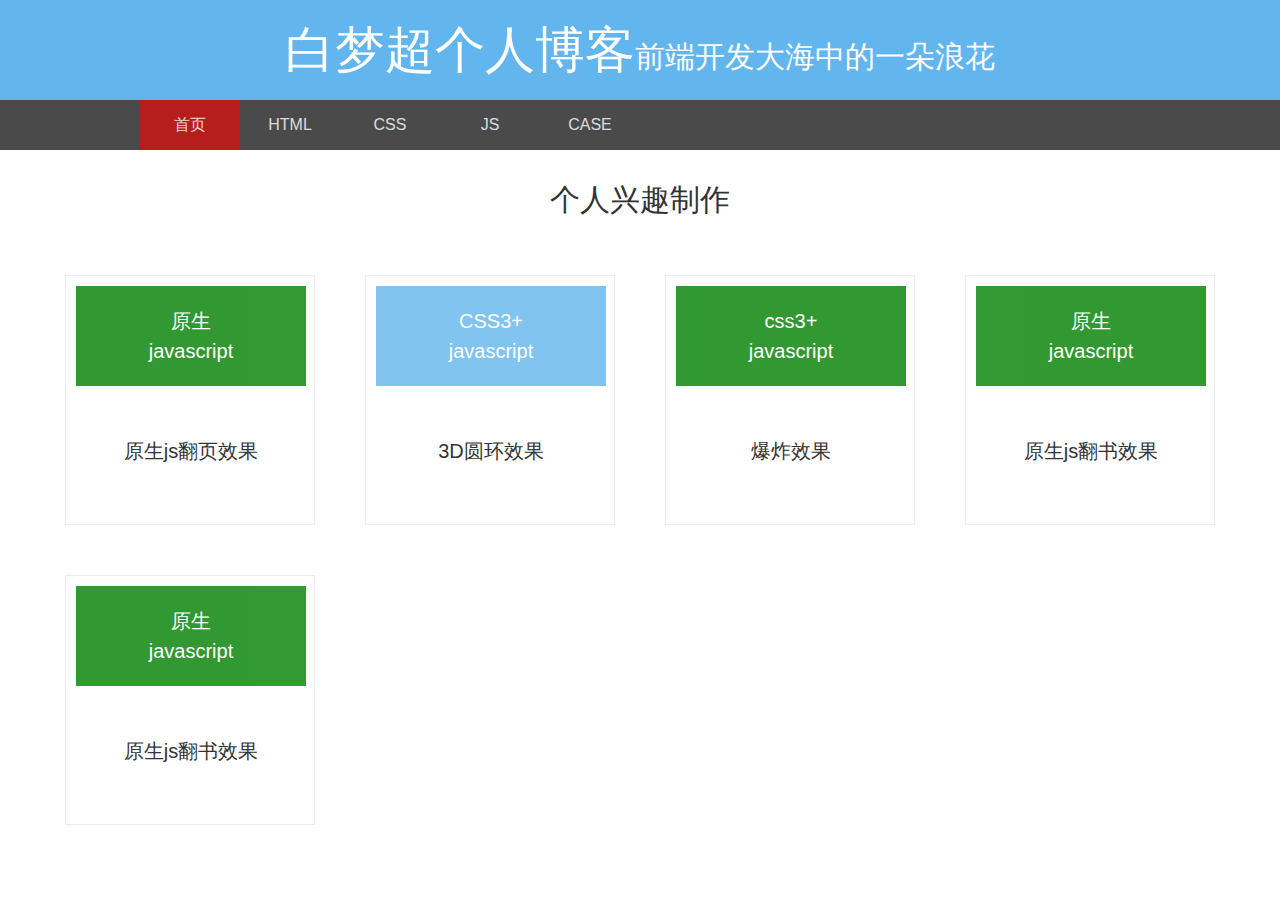
==== views/case.html @ 9ae89724 "v1.0.0" ====
<html>
<head>
<meta charset="utf-8">
<link rel="stylesheet" type="text/css" href="../css/style.css" />
</head>
<body class="case">
	<div class="head">
		<div class="top">
			<p><span>白梦超个人博客</span>前端开发大海中的一朵浪花</p>
		</div>
		<div class="nav">
			<ul class="nav">
				<li><a href="/">首页</a></li>
				<li><a href="">HTML</a></li>
				<li><a href="">CSS</a></li>
				<li><a href="">JS</a></li>
				<li><a href="">CASE</a></li>
				<li id="li"></li>
			</ul>
		</div>
	</div>
	<div class="main">
		<div class="title">个人兴趣制作</div>
		<div class="cases">
			<a href="/views/case/case_1.html" target="_blank">
				<div class="case">
					<dl>
						<dt>原生<br/>javascript</dt>
						<dd>原生js翻页效果</dd>
					</dl>
				</div>
			</a>
			<a href="/views/case/case_2.html" target="_blank">
				<div class="case blue">
					<dl>
						<dt>CSS3+<br/>javascript</dt>
						<dd>3D圆环效果</dd>
					</dl>
				</div>
			</a>
			<a href="/views/case/case_3.html" target="_blank">
				<div class="case">
					<dl>
						<dt>css3+<br/>javascript</dt>
						<dd>爆炸效果</dd>
					</dl>
				</div>
			</a>
			<div class="case">
				<dl>
					<dt>原生<br/>javascript</dt>
					<dd>原生js翻书效果</dd>
				</dl>
			</div>
			<div class="case">
				<dl>
					<dt>原生<br/>javascript</dt>
					<dd>原生js翻书效果</dd>
				</dl>
			</div>
		</div>
	</div>
	<script type='text/javascript' src=""></script>
</body>
</html>
---- css/style.css ----
html,body,h1,h2,h3,h4,h5,h6,hr,p,ul,li,form,button,input,textarea,th,td,div,dl,dt,dd,figure,figcaption{margin:0;padding:0;border:0;font-size:14px;font-family:"微软雅黑","Arial";color:#333;box-sizing:border-box}select{outline:none}ul,ol{list-style:none}.gray{background-color:#f5f5f5 !important;cursor:default !important}a{text-decoration:none;outline:none;color:#333;font-family:"微软雅黑","Arial";font-size:14px}a:hover{text-decoration:none;color:#222}img{display:block;border:none;height:auto;width:auto\9;-ms-interpolation-mode:bicubic}input:focus{outline:none}.li_click{cursor:pointer}.content{width:1200px;margin:0 auto}.min-content{min-width:1200px}#editor{font-size:14px;line-height:2}#editor img{margin:0 auto}body.index div.head{width:100%;background:#63b6ed}body.index div.head div.top{width:1200px;height:100px;margin:0 auto;transition:all 1s ease}body.index div.head div.top p{width:100%;line-height:100px;font-size:30px;text-align:center;color:#fff}body.index div.head div.top p span{font-size:50px}body.index div.head div.top:hover{letter-spacing:6px}body.index div.head div.nav{width:100%;background:#4a4a4a}body.index div.head div.nav ul{width:1000px;height:50px;margin:0 auto;position:relative}body.index div.head div.nav ul li{position:relative;width:100px;height:50px;float:left;text-align:center;line-height:50px;z-index:99}body.index div.head div.nav ul li a{display:inline-block;width:100%;height:100%;color:#fff;font-size:16px;opacity:.8}body.index div.head div.nav ul li#li{position:absolute;top:0;left:0;width:100px;height:50px;background:#f00;opacity:.6;z-index:2}body.case div.head{width:100%;background:#63b6ed}body.case div.head div.top{width:1200px;height:100px;margin:0 auto;transition:all 1s ease}body.case div.head div.top p{width:100%;line-height:100px;font-size:30px;text-align:center;color:#fff}body.case div.head div.top p span{font-size:50px}body.case div.head div.top:hover{letter-spacing:6px}body.case div.head div.nav{width:100%;background:#4a4a4a}body.case div.head div.nav ul{width:1000px;height:50px;margin:0 auto;position:relative}body.case div.head div.nav ul li{position:relative;width:100px;height:50px;float:left;text-align:center;line-height:50px;z-index:99}body.case div.head div.nav ul li a{display:inline-block;width:100%;height:100%;color:#fff;font-size:16px;opacity:.8}body.case div.head div.nav ul li#li{position:absolute;top:0;left:0;width:100px;height:50px;background:#f00;opacity:.6;z-index:2}body.case div.main{width:1200px;margin:0 auto}body.case div.main div.title{width:100%;height:100px;line-height:100px;font-size:30px;text-align:center}body.case div.main div.cases{width:100%}body.case div.main div.cases div.case{width:250px;height:250px;border:1px solid #ececec;transition:all .5s ease;float:left;margin:25px}body.case div.main div.cases div.case dl{width:230px;height:230px;margin:10px}body.case div.main div.cases div.case dl dt{width:230px;height:100px;background:#008000;text-align:center;line-height:30px;font-size:20px;color:#fff;display:table-cell;vertical-align:middle;opacity:.8}body.case div.main div.cases div.case dl dd{width:230px;height:130px;line-height:130px;font-size:20px;text-align:center}body.case div.main div.cases div.case:hover{transform:scale(1.1)}body.case div.main div.cases div.blue dl dt{background:#63b6ed}/*# sourceMappingURL=style.css.map */
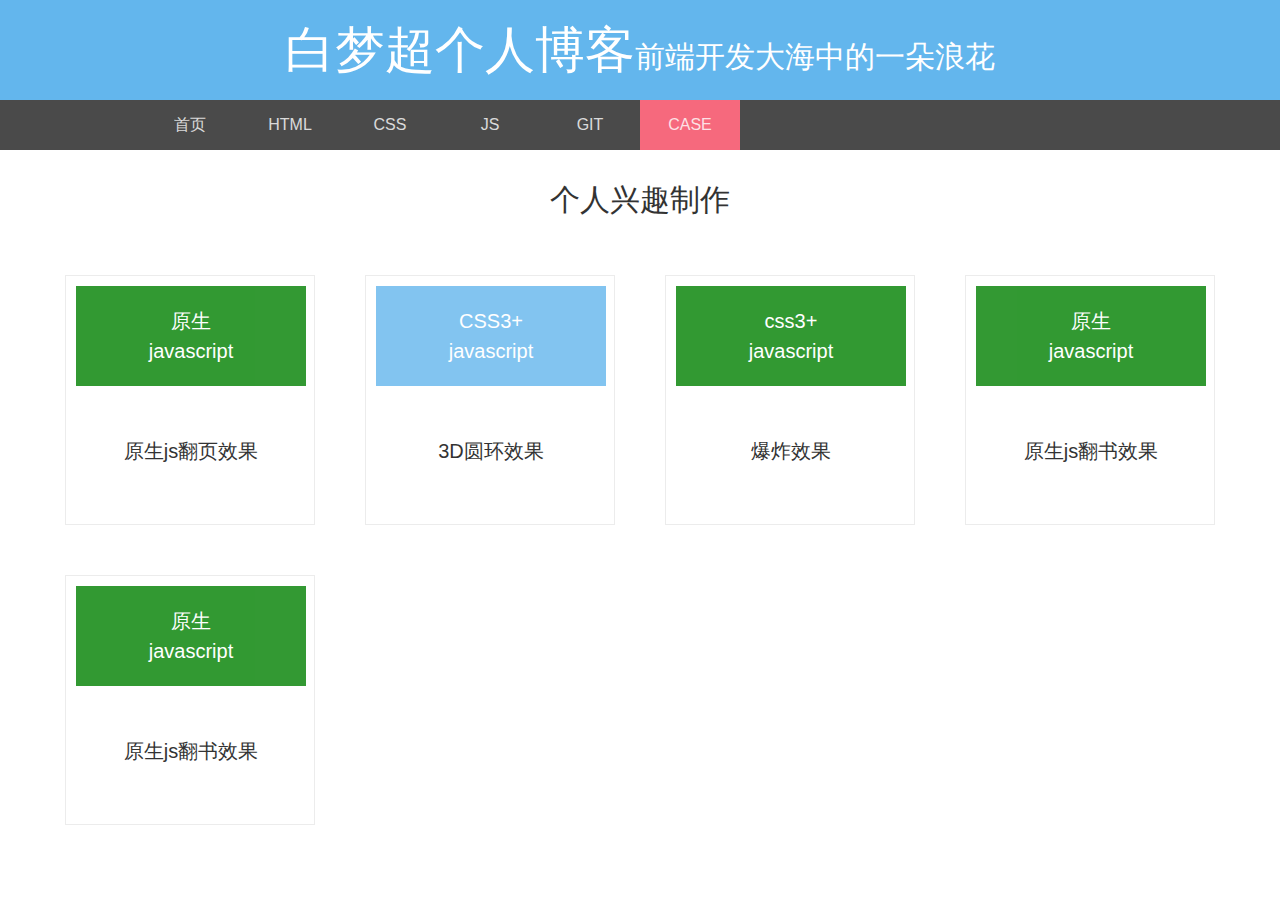
==== commit 821d2b06: "add git page" ====
--- a/views/case.html
+++ b/views/case.html
@@ -4,7 +4,7 @@
 <link rel="stylesheet" type="text/css" href="../css/style.css" />
 </head>
 <body class="case">
-	<div class="head">
+	<div class="html_head">
 		<div class="top">
 			<p><span>白梦超个人博客</span>前端开发大海中的一朵浪花</p>
 		</div>
@@ -14,8 +14,8 @@
 				<li><a href="">HTML</a></li>
 				<li><a href="">CSS</a></li>
 				<li><a href="">JS</a></li>
-				<li><a href="">CASE</a></li>
-				<li id="li"></li>
+				<li><a href="/views/git.html">GIT</a></li>
+				<li class="on"><a href="/views/case.html">CASE</a></li>
 			</ul>
 		</div>
 	</div>
--- a/css/style.css
+++ b/css/style.css
@@ -1 +1 @@
-html,body,h1,h2,h3,h4,h5,h6,hr,p,ul,li,form,button,input,textarea,th,td,div,dl,dt,dd,figure,figcaption{margin:0;padding:0;border:0;font-size:14px;font-family:"微软雅黑","Arial";color:#333;box-sizing:border-box}select{outline:none}ul,ol{list-style:none}.gray{background-color:#f5f5f5 !important;cursor:default !important}a{text-decoration:none;outline:none;color:#333;font-family:"微软雅黑","Arial";font-size:14px}a:hover{text-decoration:none;color:#222}img{display:block;border:none;height:auto;width:auto\9;-ms-interpolation-mode:bicubic}input:focus{outline:none}.li_click{cursor:pointer}.content{width:1200px;margin:0 auto}.min-content{min-width:1200px}#editor{font-size:14px;line-height:2}#editor img{margin:0 auto}body.index div.head{width:100%;background:#63b6ed}body.index div.head div.top{width:1200px;height:100px;margin:0 auto;transition:all 1s ease}body.index div.head div.top p{width:100%;line-height:100px;font-size:30px;text-align:center;color:#fff}body.index div.head div.top p span{font-size:50px}body.index div.head div.top:hover{letter-spacing:6px}body.index div.head div.nav{width:100%;background:#4a4a4a}body.index div.head div.nav ul{width:1000px;height:50px;margin:0 auto;position:relative}body.index div.head div.nav ul li{position:relative;width:100px;height:50px;float:left;text-align:center;line-height:50px;z-index:99}body.index div.head div.nav ul li a{display:inline-block;width:100%;height:100%;color:#fff;font-size:16px;opacity:.8}body.index div.head div.nav ul li#li{position:absolute;top:0;left:0;width:100px;height:50px;background:#f00;opacity:.6;z-index:2}body.case div.head{width:100%;background:#63b6ed}body.case div.head div.top{width:1200px;height:100px;margin:0 auto;transition:all 1s ease}body.case div.head div.top p{width:100%;line-height:100px;font-size:30px;text-align:center;color:#fff}body.case div.head div.top p span{font-size:50px}body.case div.head div.top:hover{letter-spacing:6px}body.case div.head div.nav{width:100%;background:#4a4a4a}body.case div.head div.nav ul{width:1000px;height:50px;margin:0 auto;position:relative}body.case div.head div.nav ul li{position:relative;width:100px;height:50px;float:left;text-align:center;line-height:50px;z-index:99}body.case div.head div.nav ul li a{display:inline-block;width:100%;height:100%;color:#fff;font-size:16px;opacity:.8}body.case div.head div.nav ul li#li{position:absolute;top:0;left:0;width:100px;height:50px;background:#f00;opacity:.6;z-index:2}body.case div.main{width:1200px;margin:0 auto}body.case div.main div.title{width:100%;height:100px;line-height:100px;font-size:30px;text-align:center}body.case div.main div.cases{width:100%}body.case div.main div.cases div.case{width:250px;height:250px;border:1px solid #ececec;transition:all .5s ease;float:left;margin:25px}body.case div.main div.cases div.case dl{width:230px;height:230px;margin:10px}body.case div.main div.cases div.case dl dt{width:230px;height:100px;background:#008000;text-align:center;line-height:30px;font-size:20px;color:#fff;display:table-cell;vertical-align:middle;opacity:.8}body.case div.main div.cases div.case dl dd{width:230px;height:130px;line-height:130px;font-size:20px;text-align:center}body.case div.main div.cases div.case:hover{transform:scale(1.1)}body.case div.main div.cases div.blue dl dt{background:#63b6ed}/*# sourceMappingURL=style.css.map */+html,body,h1,h2,h3,h4,h5,h6,hr,p,ul,li,form,button,input,textarea,th,td,div,dl,dt,dd,figure,figcaption{margin:0;padding:0;font-size:14px;font-family:"微软雅黑","Arial";color:#333;box-sizing:border-box}select{outline:none}ul,ol{list-style:none}.gray{background-color:#f5f5f5 !important;cursor:default !important}a{text-decoration:none;outline:none;color:#333;font-family:"微软雅黑","Arial";font-size:14px}a:hover{text-decoration:none;color:#222}img{display:block;border:none;height:auto;width:auto\9;-ms-interpolation-mode:bicubic}input:focus{outline:none}.li_click{cursor:pointer}.content{width:1200px;margin:0 auto}.min-content{min-width:1200px}#editor{font-size:14px;line-height:2}#editor img{margin:0 auto}div.html_head{width:100%;background:#63b6ed}div.html_head div.top{width:1200px;height:100px;margin:0 auto;transition:all 1s ease}div.html_head div.top p{width:100%;line-height:100px;font-size:30px;text-align:center;color:#fff}div.html_head div.top p span{font-size:50px}div.html_head div.top:hover{letter-spacing:6px}div.html_head div.nav{width:100%;background:#4a4a4a}div.html_head div.nav ul{width:1000px;height:50px;margin:0 auto;position:relative}div.html_head div.nav ul li{position:relative;width:100px;height:50px;float:left;text-align:center;line-height:50px;z-index:99}div.html_head div.nav ul li a{display:inline-block;width:100%;height:100%;color:#fff;font-size:16px;opacity:.8}div.html_head div.nav ul li.on{background:#f6697d}body.case div.main{width:1200px;margin:0 auto}body.case div.main div.title{width:100%;height:100px;line-height:100px;font-size:30px;text-align:center}body.case div.main div.cases{width:100%}body.case div.main div.cases div.case{width:250px;height:250px;border:1px solid #ececec;transition:all .5s ease;float:left;margin:25px}body.case div.main div.cases div.case dl{width:230px;height:230px;margin:10px}body.case div.main div.cases div.case dl dt{width:230px;height:100px;background:#008000;text-align:center;line-height:30px;font-size:20px;color:#fff;display:table-cell;vertical-align:middle;opacity:.8}body.case div.main div.cases div.case dl dd{width:230px;height:130px;line-height:130px;font-size:20px;text-align:center}body.case div.main div.cases div.case:hover{transform:scale(1.1)}body.case div.main div.cases div.blue dl dt{background:#63b6ed}html,body,h1,h2,h3,h4,h5,h6,hr,p,ul,li,form,button,input,textarea,th,td,div,dl,dt,dd{margin:0;padding:0}body.git{font-family:"微软雅黑";background:#bbdaf7}body.git section.main{width:1000px;margin:0 auto}body.git section.main div.title h2{font-size:30px;line-height:80px;font-weight:normal}body.git section.main div.title ul{margin-top:20px}body.git section.main div.title ul li{line-height:30px;list-style:inside;font-size:14px;text-indent:20px}body.git section.main div.directive{margin-top:20px}body.git section.main div.directive h3.directive_title{font-size:30px;line-height:60px;font-weight:normal}body.git section.main div.directive p{line-height:30px;font-size:16px;margin:20px 0}body.git section.main div.directive p span.color{display:inline-block;background:#f6697d;border-radius:5px;padding:0 5px;color:#fff}body.git section.main div.directive div.code{margin:20px 0;border-radius:10px;border:5px solid #999;padding:10px 20px;background:#f5f2f0;font-size:16px;line-height:30px}body.git section.main div.question_title{margin-top:60px}body.git section.main div.question_title h2{font-size:30px;line-height:60px;font-weight:normal}body.git section.main div.question{margin:20px 0}body.git section.main div.question h2.title{font-size:20px;line-height:50px;color:#000;font-weight:normal}body.git section.main div.question p{line-height:30px;font-size:16px;color:#333;margin:10px 0}body.git section.main div.question p span.color{display:inline-block;background:#f6697d;border-radius:5px;padding:0 5px;color:#fff}/*# sourceMappingURL=style.css.map */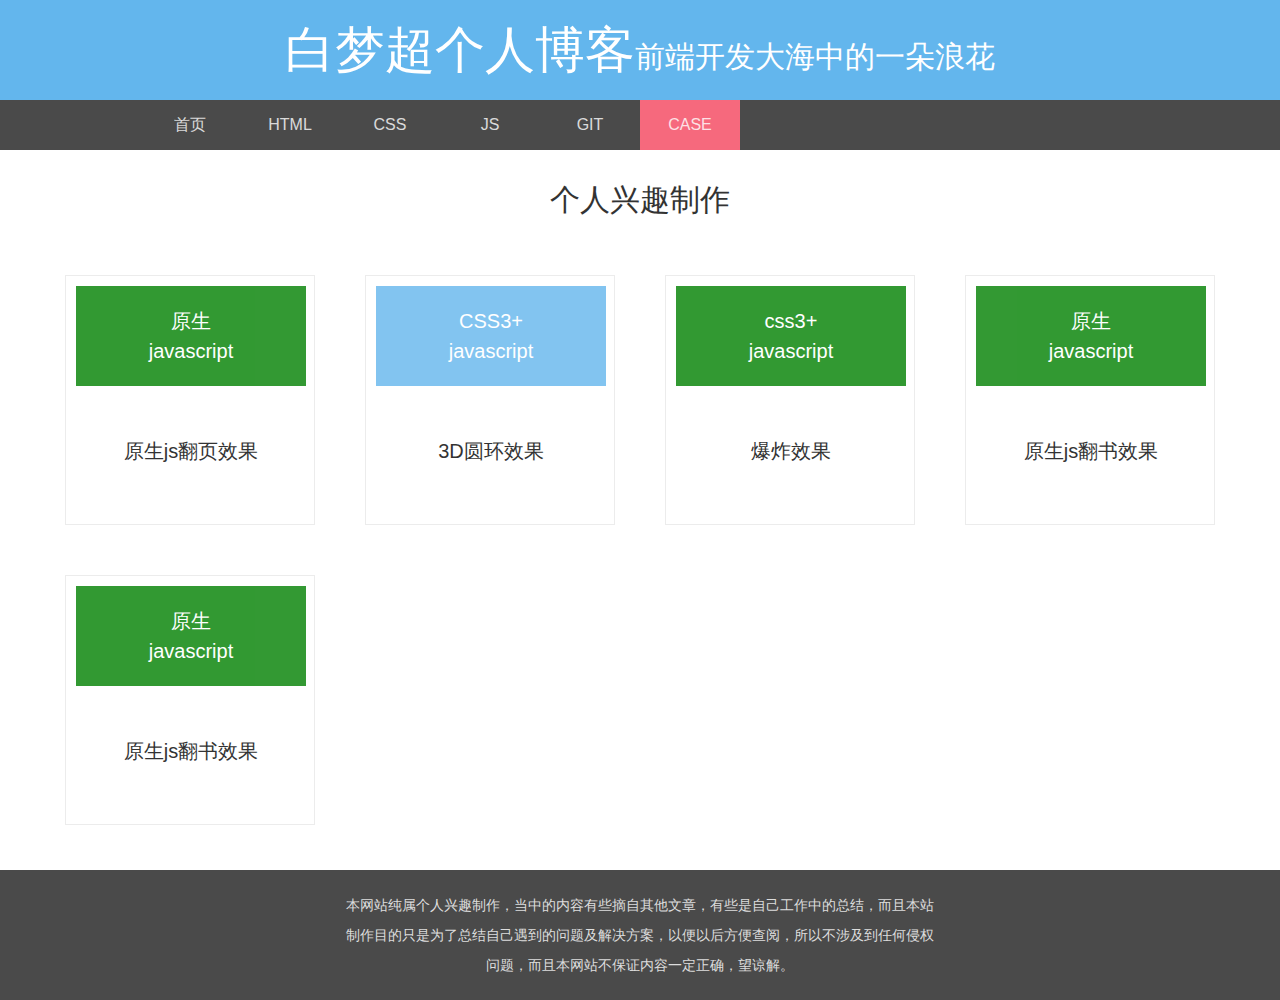
==== commit 2d990930: "add foot" ====
--- a/views/case.html
+++ b/views/case.html
@@ -60,6 +60,9 @@
 			</div>
 		</div>
 	</div>
+	<div class="html_foot">
+		<p>本网站纯属个人兴趣制作，当中的内容有些摘自其他文章，有些是自己工作中的总结，而且本站制作目的只是为了总结自己遇到的问题及解决方案，以便以后方便查阅，所以不涉及到任何侵权问题，而且本网站不保证内容一定正确，望谅解。</p>
+	</div>
 	<script type='text/javascript' src=""></script>
 </body>
 </html>--- a/css/style.css
+++ b/css/style.css
@@ -1 +1 @@
-html,body,h1,h2,h3,h4,h5,h6,hr,p,ul,li,form,button,input,textarea,th,td,div,dl,dt,dd,figure,figcaption{margin:0;padding:0;font-size:14px;font-family:"微软雅黑","Arial";color:#333;box-sizing:border-box}select{outline:none}ul,ol{list-style:none}.gray{background-color:#f5f5f5 !important;cursor:default !important}a{text-decoration:none;outline:none;color:#333;font-family:"微软雅黑","Arial";font-size:14px}a:hover{text-decoration:none;color:#222}img{display:block;border:none;height:auto;width:auto\9;-ms-interpolation-mode:bicubic}input:focus{outline:none}.li_click{cursor:pointer}.content{width:1200px;margin:0 auto}.min-content{min-width:1200px}#editor{font-size:14px;line-height:2}#editor img{margin:0 auto}div.html_head{width:100%;background:#63b6ed}div.html_head div.top{width:1200px;height:100px;margin:0 auto;transition:all 1s ease}div.html_head div.top p{width:100%;line-height:100px;font-size:30px;text-align:center;color:#fff}div.html_head div.top p span{font-size:50px}div.html_head div.top:hover{letter-spacing:6px}div.html_head div.nav{width:100%;background:#4a4a4a}div.html_head div.nav ul{width:1000px;height:50px;margin:0 auto;position:relative}div.html_head div.nav ul li{position:relative;width:100px;height:50px;float:left;text-align:center;line-height:50px;z-index:99}div.html_head div.nav ul li a{display:inline-block;width:100%;height:100%;color:#fff;font-size:16px;opacity:.8}div.html_head div.nav ul li.on{background:#f6697d}body.case div.main{width:1200px;margin:0 auto}body.case div.main div.title{width:100%;height:100px;line-height:100px;font-size:30px;text-align:center}body.case div.main div.cases{width:100%}body.case div.main div.cases div.case{width:250px;height:250px;border:1px solid #ececec;transition:all .5s ease;float:left;margin:25px}body.case div.main div.cases div.case dl{width:230px;height:230px;margin:10px}body.case div.main div.cases div.case dl dt{width:230px;height:100px;background:#008000;text-align:center;line-height:30px;font-size:20px;color:#fff;display:table-cell;vertical-align:middle;opacity:.8}body.case div.main div.cases div.case dl dd{width:230px;height:130px;line-height:130px;font-size:20px;text-align:center}body.case div.main div.cases div.case:hover{transform:scale(1.1)}body.case div.main div.cases div.blue dl dt{background:#63b6ed}html,body,h1,h2,h3,h4,h5,h6,hr,p,ul,li,form,button,input,textarea,th,td,div,dl,dt,dd{margin:0;padding:0}body.git{font-family:"微软雅黑";background:#bbdaf7}body.git section.main{width:1000px;margin:0 auto}body.git section.main div.title h2{font-size:30px;line-height:80px;font-weight:normal}body.git section.main div.title ul{margin-top:20px}body.git section.main div.title ul li{line-height:30px;list-style:inside;font-size:14px;text-indent:20px}body.git section.main div.directive{margin-top:20px}body.git section.main div.directive h3.directive_title{font-size:30px;line-height:60px;font-weight:normal}body.git section.main div.directive p{line-height:30px;font-size:16px;margin:20px 0}body.git section.main div.directive p span.color{display:inline-block;background:#f6697d;border-radius:5px;padding:0 5px;color:#fff}body.git section.main div.directive div.code{margin:20px 0;border-radius:10px;border:5px solid #999;padding:10px 20px;background:#f5f2f0;font-size:16px;line-height:30px}body.git section.main div.question_title{margin-top:60px}body.git section.main div.question_title h2{font-size:30px;line-height:60px;font-weight:normal}body.git section.main div.question{margin:20px 0}body.git section.main div.question h2.title{font-size:20px;line-height:50px;color:#000;font-weight:normal}body.git section.main div.question p{line-height:30px;font-size:16px;color:#333;margin:10px 0}body.git section.main div.question p span.color{display:inline-block;background:#f6697d;border-radius:5px;padding:0 5px;color:#fff}/*# sourceMappingURL=style.css.map */+html,body,h1,h2,h3,h4,h5,h6,hr,p,ul,li,form,button,input,textarea,th,td,div,dl,dt,dd,figure,figcaption{margin:0;padding:0;font-size:14px;font-family:"微软雅黑","Arial";color:#333;box-sizing:border-box}select{outline:none}ul,ol{list-style:none}.gray{background-color:#f5f5f5 !important;cursor:default !important}a{text-decoration:none;outline:none;color:#333;font-family:"微软雅黑","Arial";font-size:14px}a:hover{text-decoration:none;color:#222}img{display:block;border:none;height:auto;width:auto\9;-ms-interpolation-mode:bicubic}input:focus{outline:none}.li_click{cursor:pointer}.content{width:1200px;margin:0 auto}.min-content{min-width:1200px}#editor{font-size:14px;line-height:2}#editor img{margin:0 auto}div.html_head{width:100%;background:#63b6ed}div.html_head div.top{width:1200px;height:100px;margin:0 auto;transition:all 1s ease}div.html_head div.top p{width:100%;line-height:100px;font-size:30px;text-align:center;color:#fff}div.html_head div.top p span{font-size:50px}div.html_head div.top:hover{letter-spacing:6px}div.html_head div.nav{width:100%;background:#4a4a4a}div.html_head div.nav ul{width:1000px;height:50px;margin:0 auto;position:relative}div.html_head div.nav ul li{position:relative;width:100px;height:50px;float:left;text-align:center;line-height:50px;z-index:99}div.html_head div.nav ul li a{display:inline-block;width:100%;height:100%;color:#fff;font-size:16px;opacity:.8}div.html_head div.nav ul li.on{background:#f6697d}div.html_foot{width:100%;background:#4a4a4a;padding:20px 0;margin-top:20px}div.html_foot p{font-size:14px;line-height:30px;width:600px;margin:0 auto;color:#ddd;text-align:center}body.case div.main{width:1200px;margin:0 auto}body.case div.main div.title{width:100%;height:100px;line-height:100px;font-size:30px;text-align:center}body.case div.main div.cases{width:100%}body.case div.main div.cases div.case{width:250px;height:250px;border:1px solid #ececec;transition:all .5s ease;float:left;margin:25px}body.case div.main div.cases div.case dl{width:230px;height:230px;margin:10px}body.case div.main div.cases div.case dl dt{width:230px;height:100px;background:#008000;text-align:center;line-height:30px;font-size:20px;color:#fff;display:table-cell;vertical-align:middle;opacity:.8}body.case div.main div.cases div.case dl dd{width:230px;height:130px;line-height:130px;font-size:20px;text-align:center}body.case div.main div.cases div.case:hover{transform:scale(1.1)}body.case div.main div.cases div.blue dl dt{background:#63b6ed}body.case div.main div.cases:after{content:'.';display:block;width:0;height:0;overflow:hidden;visibility:hidden;clear:both}html,body,h1,h2,h3,h4,h5,h6,hr,p,ul,li,form,button,input,textarea,th,td,div,dl,dt,dd{margin:0;padding:0}body.git{font-family:"微软雅黑";background:#bbdaf7}body.git section.main{width:1000px;margin:0 auto}body.git section.main div.title h2{font-size:30px;line-height:80px;font-weight:normal}body.git section.main div.title ul{margin-top:20px}body.git section.main div.title ul li{line-height:30px;list-style:inside;font-size:14px;text-indent:20px}body.git section.main div.directive{margin-top:20px}body.git section.main div.directive h3.directive_title{font-size:30px;line-height:60px;font-weight:normal}body.git section.main div.directive p{line-height:30px;font-size:16px;margin:20px 0}body.git section.main div.directive p span.color{display:inline-block;background:#f6697d;border-radius:5px;padding:0 5px;color:#fff}body.git section.main div.directive div.code{margin:20px 0;border-radius:10px;border:5px solid #999;padding:10px 20px;background:#f5f2f0;font-size:16px;line-height:30px}body.git section.main div.question_title{margin-top:60px}body.git section.main div.question_title h2{font-size:30px;line-height:60px;font-weight:normal}body.git section.main div.question{margin:20px 0}body.git section.main div.question h2.title{font-size:20px;line-height:50px;color:#000;font-weight:normal}body.git section.main div.question p{line-height:30px;font-size:16px;color:#333;margin:10px 0}body.git section.main div.question p span.color{display:inline-block;background:#f6697d;border-radius:5px;padding:0 5px;color:#fff}/*# sourceMappingURL=style.css.map */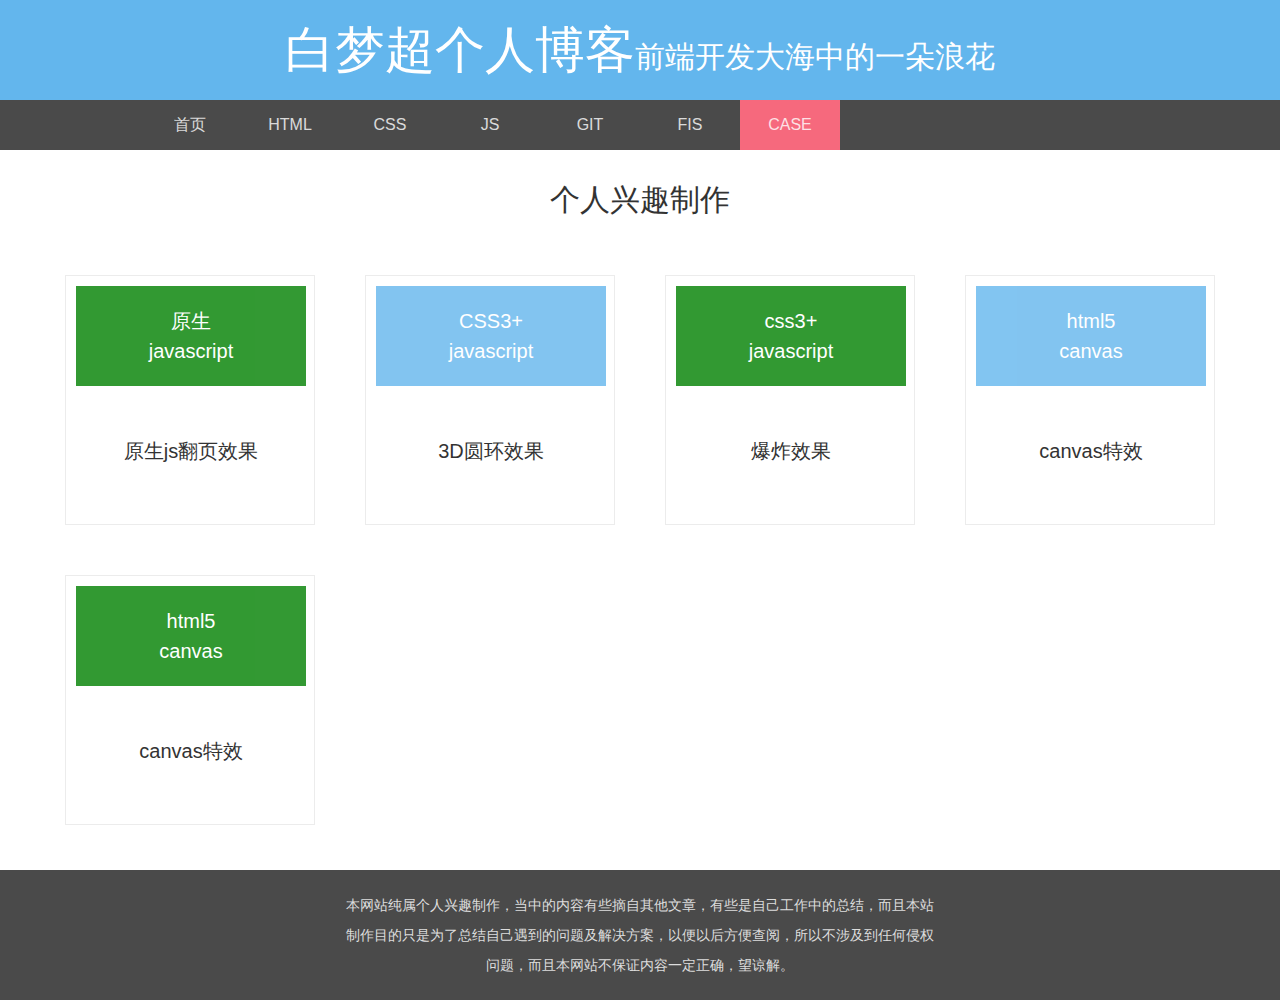
==== commit b399ff28: "add css.html,case_canvas1.html, case_canvas2.html, fis.html" ====
--- a/views/case.html
+++ b/views/case.html
@@ -15,6 +15,7 @@
 				<li><a href="">CSS</a></li>
 				<li><a href="">JS</a></li>
 				<li><a href="/views/git.html">GIT</a></li>
+				<li><a href="/views/fis.html">FIS</a></li>
 				<li class="on"><a href="/views/case.html">CASE</a></li>
 			</ul>
 		</div>
@@ -46,18 +47,22 @@
 					</dl>
 				</div>
 			</a>
-			<div class="case">
-				<dl>
-					<dt>原生<br/>javascript</dt>
-					<dd>原生js翻书效果</dd>
-				</dl>
-			</div>
-			<div class="case">
-				<dl>
-					<dt>原生<br/>javascript</dt>
-					<dd>原生js翻书效果</dd>
-				</dl>
-			</div>
+			<a href="/views/case/case_canvas1.html" target="_blank">
+				<div class="case blue">
+					<dl>
+						<dt>html5<br/>canvas</dt>
+						<dd>canvas特效</dd>
+					</dl>
+				</div>
+			</a>
+			<a href="/views/case/case_canvas2.html" target="_blank">
+				<div class="case">
+					<dl>
+						<dt>html5<br/>canvas</dt>
+						<dd>canvas特效</dd>
+					</dl>
+				</div>
+			</a>
 		</div>
 	</div>
 	<div class="html_foot">
--- a/css/style.css
+++ b/css/style.css
@@ -1 +1 @@
-html,body,h1,h2,h3,h4,h5,h6,hr,p,ul,li,form,button,input,textarea,th,td,div,dl,dt,dd,figure,figcaption{margin:0;padding:0;font-size:14px;font-family:"微软雅黑","Arial";color:#333;box-sizing:border-box}select{outline:none}ul,ol{list-style:none}.gray{background-color:#f5f5f5 !important;cursor:default !important}a{text-decoration:none;outline:none;color:#333;font-family:"微软雅黑","Arial";font-size:14px}a:hover{text-decoration:none;color:#222}img{display:block;border:none;height:auto;width:auto\9;-ms-interpolation-mode:bicubic}input:focus{outline:none}.li_click{cursor:pointer}.content{width:1200px;margin:0 auto}.min-content{min-width:1200px}#editor{font-size:14px;line-height:2}#editor img{margin:0 auto}div.html_head{width:100%;background:#63b6ed}div.html_head div.top{width:1200px;height:100px;margin:0 auto;transition:all 1s ease}div.html_head div.top p{width:100%;line-height:100px;font-size:30px;text-align:center;color:#fff}div.html_head div.top p span{font-size:50px}div.html_head div.top:hover{letter-spacing:6px}div.html_head div.nav{width:100%;background:#4a4a4a}div.html_head div.nav ul{width:1000px;height:50px;margin:0 auto;position:relative}div.html_head div.nav ul li{position:relative;width:100px;height:50px;float:left;text-align:center;line-height:50px;z-index:99}div.html_head div.nav ul li a{display:inline-block;width:100%;height:100%;color:#fff;font-size:16px;opacity:.8}div.html_head div.nav ul li.on{background:#f6697d}div.html_foot{width:100%;background:#4a4a4a;padding:20px 0;margin-top:20px}div.html_foot p{font-size:14px;line-height:30px;width:600px;margin:0 auto;color:#ddd;text-align:center}body.case div.main{width:1200px;margin:0 auto}body.case div.main div.title{width:100%;height:100px;line-height:100px;font-size:30px;text-align:center}body.case div.main div.cases{width:100%}body.case div.main div.cases div.case{width:250px;height:250px;border:1px solid #ececec;transition:all .5s ease;float:left;margin:25px}body.case div.main div.cases div.case dl{width:230px;height:230px;margin:10px}body.case div.main div.cases div.case dl dt{width:230px;height:100px;background:#008000;text-align:center;line-height:30px;font-size:20px;color:#fff;display:table-cell;vertical-align:middle;opacity:.8}body.case div.main div.cases div.case dl dd{width:230px;height:130px;line-height:130px;font-size:20px;text-align:center}body.case div.main div.cases div.case:hover{transform:scale(1.1)}body.case div.main div.cases div.blue dl dt{background:#63b6ed}body.case div.main div.cases:after{content:'.';display:block;width:0;height:0;overflow:hidden;visibility:hidden;clear:both}html,body,h1,h2,h3,h4,h5,h6,hr,p,ul,li,form,button,input,textarea,th,td,div,dl,dt,dd{margin:0;padding:0}body.git{font-family:"微软雅黑";background:#bbdaf7}body.git section.main{width:1000px;margin:0 auto}body.git section.main div.title h2{font-size:30px;line-height:80px;font-weight:normal}body.git section.main div.title ul{margin-top:20px}body.git section.main div.title ul li{line-height:30px;list-style:inside;font-size:14px;text-indent:20px}body.git section.main div.directive{margin-top:20px}body.git section.main div.directive h3.directive_title{font-size:30px;line-height:60px;font-weight:normal}body.git section.main div.directive p{line-height:30px;font-size:16px;margin:20px 0}body.git section.main div.directive p span.color{display:inline-block;background:#f6697d;border-radius:5px;padding:0 5px;color:#fff}body.git section.main div.directive div.code{margin:20px 0;border-radius:10px;border:5px solid #999;padding:10px 20px;background:#f5f2f0;font-size:16px;line-height:30px}body.git section.main div.question_title{margin-top:60px}body.git section.main div.question_title h2{font-size:30px;line-height:60px;font-weight:normal}body.git section.main div.question{margin:20px 0}body.git section.main div.question h2.title{font-size:20px;line-height:50px;color:#000;font-weight:normal}body.git section.main div.question p{line-height:30px;font-size:16px;color:#333;margin:10px 0}body.git section.main div.question p span.color{display:inline-block;background:#f6697d;border-radius:5px;padding:0 5px;color:#fff}/*# sourceMappingURL=style.css.map */+html,body,h1,h2,h3,h4,h5,h6,hr,p,ul,li,form,button,input,textarea,th,td,div,dl,dt,dd,figure,figcaption{margin:0;padding:0;font-size:14px;font-family:"微软雅黑","Arial";color:#333;box-sizing:border-box}select{outline:none}ul,ol{list-style:none}.gray{background-color:#f5f5f5 !important;cursor:default !important}a{text-decoration:none;outline:none;color:#333;font-family:"微软雅黑","Arial";font-size:14px}a:hover{text-decoration:none;color:#222}img{display:block;border:none;height:auto;width:auto\9;-ms-interpolation-mode:bicubic}input:focus{outline:none}.li_click{cursor:pointer}.content{width:1200px;margin:0 auto}.min-content{min-width:1200px}#editor{font-size:14px;line-height:2}#editor img{margin:0 auto}div.html_head{width:100%;background:#63b6ed}div.html_head div.top{width:1200px;height:100px;margin:0 auto;transition:all 1s ease}div.html_head div.top p{width:100%;line-height:100px;font-size:30px;text-align:center;color:#fff}div.html_head div.top p span{font-size:50px}div.html_head div.top:hover{letter-spacing:6px}div.html_head div.nav{width:100%;background:#4a4a4a}div.html_head div.nav ul{width:1000px;height:50px;margin:0 auto;position:relative}div.html_head div.nav ul li{position:relative;width:100px;height:50px;float:left;text-align:center;line-height:50px;z-index:99}div.html_head div.nav ul li a{display:inline-block;width:100%;height:100%;color:#fff;font-size:16px;opacity:.8}div.html_head div.nav ul li.on{background:#f6697d}div.html_foot{width:100%;background:#4a4a4a;padding:20px 0;margin-top:20px}div.html_foot p{font-size:14px;line-height:30px;width:600px;margin:0 auto;color:#ddd;text-align:center}section.html_main{width:1000px;margin:0 auto}section.html_main div.title h2{font-size:30px;line-height:80px;font-weight:normal}section.html_main div.title ul{margin-top:20px}section.html_main div.title ul li{line-height:30px;list-style:inside;font-size:14px;text-indent:20px}section.html_main div.directive{margin-top:20px}section.html_main div.directive h3.directive_title{font-size:30px;line-height:60px;font-weight:normal}section.html_main div.directive p{line-height:30px;font-size:16px;margin:20px 0}section.html_main div.directive p span.color{display:inline-block;background:#f6697d;border-radius:5px;padding:0 5px;color:#fff}section.html_main div.directive div.code{margin:20px 0;border-radius:10px;border:5px solid #999;padding:10px 20px;background:#f5f2f0;font-size:16px;line-height:30px}section.html_main div.question_title{margin-top:60px}section.html_main div.question_title h2{font-size:30px;line-height:60px;font-weight:normal}section.html_main div.question{margin:20px 0}section.html_main div.question h2.title{font-size:20px;line-height:50px;color:#000;font-weight:normal}section.html_main div.question p{line-height:30px;font-size:16px;color:#333;margin:10px 0}section.html_main div.question p span.color{display:inline-block;background:#f6697d;border-radius:5px;padding:0 5px;color:#fff}body.case div.main{width:1200px;margin:0 auto}body.case div.main div.title{width:100%;height:100px;line-height:100px;font-size:30px;text-align:center}body.case div.main div.cases{width:100%}body.case div.main div.cases div.case{width:250px;height:250px;border:1px solid #ececec;transition:all .5s ease;float:left;margin:25px}body.case div.main div.cases div.case dl{width:230px;height:230px;margin:10px}body.case div.main div.cases div.case dl dt{width:230px;height:100px;background:#008000;text-align:center;line-height:30px;font-size:20px;color:#fff;display:table-cell;vertical-align:middle;opacity:.8}body.case div.main div.cases div.case dl dd{width:230px;height:130px;line-height:130px;font-size:20px;text-align:center}body.case div.main div.cases div.case:hover{transform:scale(1.1)}body.case div.main div.cases div.blue dl dt{background:#63b6ed}body.case div.main div.cases:after{content:'.';display:block;width:0;height:0;overflow:hidden;visibility:hidden;clear:both}html,body,h1,h2,h3,h4,h5,h6,hr,p,ul,li,form,button,input,textarea,th,td,div,dl,dt,dd{margin:0;padding:0}body.git{font-family:"微软雅黑";background:#bbdaf7}body.git section.main{width:1000px;margin:0 auto}body.git section.main div.title h2{font-size:30px;line-height:80px;font-weight:normal}body.git section.main div.title ul{margin-top:20px}body.git section.main div.title ul li{line-height:30px;list-style:inside;font-size:14px;text-indent:20px}body.git section.main div.directive{margin-top:20px}body.git section.main div.directive h3.directive_title{font-size:30px;line-height:60px;font-weight:normal}body.git section.main div.directive p{line-height:30px;font-size:16px;margin:20px 0}body.git section.main div.directive p span.color{display:inline-block;background:#f6697d;border-radius:5px;padding:0 5px;color:#fff}body.git section.main div.directive div.code{margin:20px 0;border-radius:10px;border:5px solid #999;padding:10px 20px;background:#f5f2f0;font-size:16px;line-height:30px}body.git section.main div.question_title{margin-top:60px}body.git section.main div.question_title h2{font-size:30px;line-height:60px;font-weight:normal}body.git section.main div.question{margin:20px 0}body.git section.main div.question h2.title{font-size:20px;line-height:50px;color:#000;font-weight:normal}body.git section.main div.question p{line-height:30px;font-size:16px;color:#333;margin:10px 0}body.git section.main div.question p span.color{display:inline-block;background:#f6697d;border-radius:5px;padding:0 5px;color:#fff}html,body,h1,h2,h3,h4,h5,h6,hr,p,ul,li,form,button,input,textarea,th,td,div,dl,dt,dd{margin:0;padding:0}body.fis3{font-family:"微软雅黑";background:#bbdaf7}body.fis3 section.main{width:1000px;margin:0 auto}body.fis3 section.main div.title h2{font-size:30px;line-height:80px;font-weight:normal}body.fis3 section.main div.title ul{margin-top:20px}body.fis3 section.main div.title ul li{line-height:30px;list-style:inside;font-size:14px;text-indent:20px}body.fis3 section.main div.directive{margin-top:20px}body.fis3 section.main div.directive h3.directive_title{font-size:30px;line-height:60px;font-weight:normal}body.fis3 section.main div.directive p{line-height:30px;font-size:16px;margin:20px 0}body.fis3 section.main div.directive p span.color{display:inline-block;background:#f6697d;border-radius:5px;padding:0 5px;color:#fff}body.fis3 section.main div.directive div.code{margin:20px 0;border-radius:10px;border:5px solid #999;padding:10px 20px;background:#f5f2f0;font-size:16px;line-height:30px}body.fis3 section.main div.question_title{margin-top:60px}body.fis3 section.main div.question_title h2{font-size:30px;line-height:60px;font-weight:normal}body.fis3 section.main div.question{margin:20px 0}body.fis3 section.main div.question h2.title{font-size:20px;line-height:50px;color:#000;font-weight:normal}body.fis3 section.main div.question p{line-height:30px;font-size:16px;color:#333;margin:10px 0}body.fis3 section.main div.question p span.color{display:inline-block;background:#f6697d;border-radius:5px;padding:0 5px;color:#fff}html,body,h1,h2,h3,h4,h5,h6,hr,p,ul,li,form,button,input,textarea,th,td,div,dl,dt,dd{margin:0;padding:0}body.css3{font-family:"微软雅黑";background:#bbdaf7}body.css3 section.main{width:1000px;margin:0 auto}body.css3 section.main div.title h2{font-size:30px;line-height:80px;font-weight:normal}body.css3 section.main div.title ul{margin-top:20px}body.css3 section.main div.title ul li{line-height:30px;list-style:inside;font-size:14px;text-indent:20px}body.css3 section.main div.directive{margin-top:20px}body.css3 section.main div.directive h3.directive_title{font-size:30px;line-height:60px;font-weight:normal}body.css3 section.main div.directive p{line-height:30px;font-size:16px;margin:20px 0}body.css3 section.main div.directive p span.color{display:inline-block;background:#f6697d;border-radius:5px;padding:0 5px;color:#fff}body.css3 section.main div.directive div.code{margin:20px 0;border-radius:10px;border:5px solid #999;padding:10px 20px;background:#f5f2f0;font-size:16px;line-height:30px}body.css3 section.main div.question_title{margin-top:60px}body.css3 section.main div.question_title h2{font-size:30px;line-height:60px;font-weight:normal}body.css3 section.main div.question{margin:20px 0}body.css3 section.main div.question h2.title{font-size:20px;line-height:50px;color:#000;font-weight:normal}body.css3 section.main div.question p{line-height:30px;font-size:16px;color:#333;margin:10px 0}body.css3 section.main div.question p span.color{display:inline-block;background:#f6697d;border-radius:5px;padding:0 5px;color:#fff}body.css3 section.main table.dataintable{border-collapse:collapse;width:100%;margin-top:20px}body.css3 section.main table.dataintable tr{height:40px}body.css3 section.main table.dataintable th{border:1px solid #999}body.css3 section.main table.dataintable td{border:1px solid #999}/*# sourceMappingURL=style.css.map */